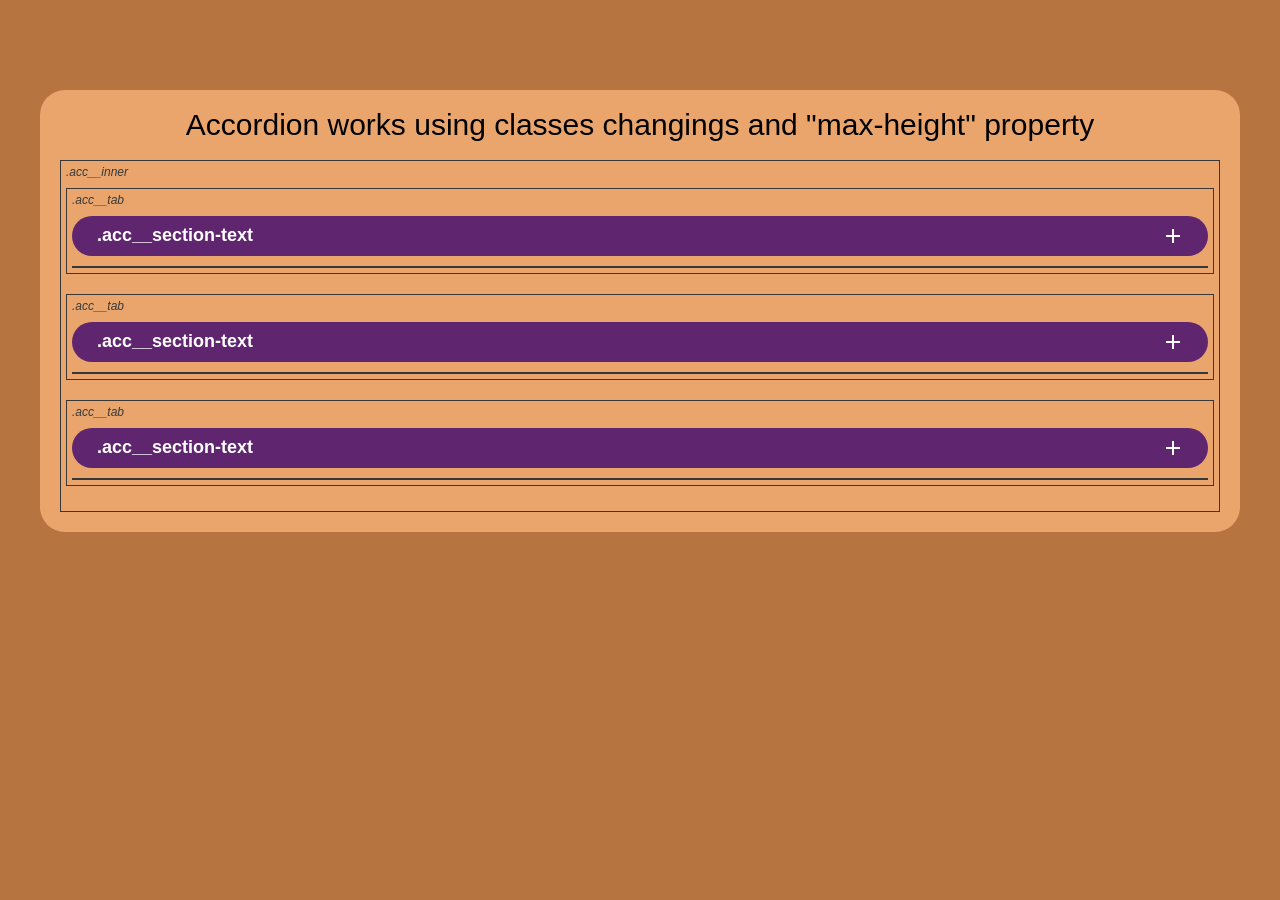
==== accordion.html @ 95dd74f5 "+ accordion" ====
<!DOCTYPE html>
<html lang="en">

<head>
	<meta charset="UTF-8">
	<meta name="viewport" content="width=device-width, initial-scale=1.0">
	<link rel="stylesheet" href="./css/accordion.css">
	<title>Accordion</title>
</head>

<body>
	<div class="wrapper">
		<div class="container">
			<div class="acc">
				<h2 class="acc__heading">
					Accordion works using classes changings and
					"max-height" property
				</h2>
				<div class="acc__inner">
					<div class="acc__inner-label label">
						.acc__inner
					</div>
					<div class="acc__tab">
						<div class="label">.acc__tab</div>
						<div class="acc__section">
							<div class="acc__section-text">
								.acc__section-text
							</div>
							<div class="acc__section-button acc__button">
								<div class="acc__button-line"></div>
								<div class="acc__button-line"></div>
							</div>
						</div>
						<div class="acc__content">
							<div class="label">.acc__content</div>
							<div class="acc__text">
								<div class="label">.acc__text</div>
								<pre class="code">
let tabs = document.querySelectorAll(".acc__tab"); //табы
let sections = document.querySelectorAll(".acc__section"); // секция
let contents = document.querySelectorAll(".acc__content"); //раскрывающиеся контенты внтури табов

for (let i = 0; i < contents.length; i++) {
	sections[i].addEventListener("click", function () {
		let active = document.querySelector(".acc__content--active"); //поиск открытого контента
		let open = document.querySelector(".acc__tab--open"); //поиск открытого таба

		//если есть активный контент и его высота не равна 0
		if (contents[i].classList.contains("acc__content--active") && contents[i].style.maxHeight != null) {

			//удалить пустой класс активности у контента
			contents[i].classList.remove("acc__content--active");

			//удалить класс активности у вкладки (плюсик)
			tabs[i].classList.remove("acc__tab--open");

			//закрыть контент
			contents[i].style.maxHeight = null;
		} else {
			//добавить класс контенту
			contents[i].classList.add("acc__content--active");

			//добавить класс активности вкладке
			tabs[i].classList.add("acc__tab--open");

			//открыть контент
			contents[i].style.maxHeight = contents[i].scrollHeight + "px";

			//если есть открытые контенты на странице
			if (active) {
				//удалить класс у контента
				active.classList.remove("acc__content--active");

				//удалить класс у открытой вкладки
				open.classList.remove("acc__tab--open");

				//закрыть контент
				active.style.maxHeight = null;
			}
		}
	});
}
											</pre>
							</div>
						</div>
					</div>

					<div class="acc__tab">
						<div class="label">.acc__tab</div>
						<div class="acc__section">
							<div class="acc__section-text">
								.acc__section-text
							</div>
							<div class="acc__section-button acc__button">
								<div class="acc__button-line"></div>
								<div class="acc__button-line"></div>
							</div>
						</div>
						<div class="acc__content">
							<div class="label">.acc__content</div>
							<div class="acc__text">
								<div class="label">.acc__text</div>
								Lorem ipsum dolor sit amet
								consectetur adipisicing elit.
								Inventore rerum id corrupti
								saepe laudantium sunt, assumenda
								veniam alias deserunt odit
								molestiae iure consequuntur
								ratione in ipsum eligendi facere
								eveniet fugit! Ullam maiores
								assumenda, nesciunt quo mollitia
								officiis iure tempore dolorem
								autem facere neque velit
								doloribus, debitis vero qui
								itaque consequatur quae, odit
								repellendus porro ut eum quas.
								Illum porro accusantium cumque
								non odio quam illo corrupti
								veniam deleniti voluptate iste
								sapiente consequatur placeat
								neque numquam nesciunt, dolorem
								est a magnam dolore delectus,
								iure error praesentium. Itaque
								maxime consectetur commodi! Non
								quidem temporibus deserunt,
								cumque tenetur quae et! Qui,
								fugit nemo.
							</div>
						</div>
					</div>

					<div class="acc__tab">
						<div class="label">.acc__tab</div>
						<div class="acc__section">
							<div class="acc__section-text">
								.acc__section-text
							</div>
							<div class="acc__section-button acc__button">
								<div class="acc__button-line"></div>
								<div class="acc__button-line"></div>
							</div>
						</div>
						<div class="acc__content">
							<div class="label">.acc__content</div>
							<div class="acc__text">
								<div class="label">.acc__text</div>
								Lorem ipsum dolor sit amet
								consectetur adipisicing elit.
								Inventore rerum id corrupti
								saepe laudantium sunt, assumenda
								veniam alias deserunt odit
								molestiae iure consequuntur
								ratione in ipsum eligendi facere
								eveniet fugit! Ullam maiores
								assumenda, nesciunt quo mollitia
								officiis iure tempore dolorem
								autem facere neque velit
								doloribus, debitis vero qui
								itaque consequatur quae, odit
								repellendus porro ut eum quas.
								Illum porro accusantium cumque
								non odio quam illo corrupti
								veniam deleniti voluptate iste
								sapiente consequatur placeat
								neque numquam nesciunt, dolorem
								est a magnam dolore delectus,
								iure error praesentium. Itaque
								maxime consectetur commodi! Non
								quidem temporibus deserunt,
								cumque tenetur quae et! Qui,
								fugit nemo.
							</div>
						</div>
					</div>

				</div>
			</div>
		</div>
	</div>
	</div>
	<script src="js/accordion.js"></script>
</body>

</html>
---- css/accordion.css ----
*{margin:0;padding:0;border:0}*,*:before,*::after{-webkit-box-sizing:border-box;box-sizing:border-box}:focus,:active{outline:none}a:focus,a:active{outline:none}nav,footer,header,aside{display:block}html,body{height:100%;width:100%;font-size:100%;line-height:1;font-size:14px;-ms-text-size-adjust:100%;-moz-text-size-adjust:100%;-webkit-text-size-adjust:100%}input,button,textarea{font-family:inherit}input::-ms-clear{display:none}button{cursor:pointer}button::-moz-focus-inner{padding:0;border:0}a,a:visited{text-decoration:none}a:hover{text-decoration:none}ul li{list-style:none}img{vertical-align:top}h1,h2,h3,h4,h5,h6{font-size:inherit;font-weight:400}.wrapper{padding-top:10dvh;min-height:100dvh;width:100%;overflow:hidden;font-family:Arial,"Helvetica Neue",Helvetica,sans-serif;background:#b67540}.code{font-family:"CamingoCode";line-height:1.3}.container{max-width:1260px;margin:0 auto;padding:0 30px}.label{font-style:italic;font-size:12px;margin:0 5px 10px 0;color:#383838}.acc{margin-bottom:20px;border-radius:25px;padding:20px;background:#eaa56d}.acc__heading{font-size:30px;margin-bottom:20px;text-align:center}.acc__inner{border:1px solid #383838;padding:5px}.acc__tab{border:1px solid #383838;margin-bottom:20px;padding:5px}.acc__tab--open .acc__button-line:last-child{-webkit-transform:rotate(180deg);-ms-transform:rotate(180deg);transform:rotate(180deg)}.acc__tab--open .acc__link{background:#ccc}.acc__section{border-radius:25px;padding:10px 25px;font-size:18px;font-weight:600;-webkit-transition:all .3s;transition:all .3s;cursor:pointer;margin-bottom:10px;display:-webkit-box;display:-ms-flexbox;display:flex;-webkit-box-pack:justify;-ms-flex-pack:justify;justify-content:space-between;background:#5f256f}.acc__section:hover{background:#a446be}.acc__section-text{font-size:18px;font-weight:700;color:#fff}.acc__button{width:20px;height:20px;display:-webkit-box;display:-ms-flexbox;display:flex;-webkit-box-pack:center;-ms-flex-pack:center;justify-content:center;-webkit-box-align:center;-ms-flex-align:center;align-items:center;position:relative}.acc__button-line{width:14px;height:2px;background:#fff;position:absolute;-webkit-transition:all .3s;transition:all .3s}.acc__button-line:last-child{-webkit-transform:rotate(90deg);-ms-transform:rotate(90deg);transform:rotate(90deg)}.acc__content{max-height:0;-webkit-transition:all .3s;transition:all .3s;overflow-x:hidden;border:1px solid #383838}.acc__text{padding:10px;border:1px solid #383838}
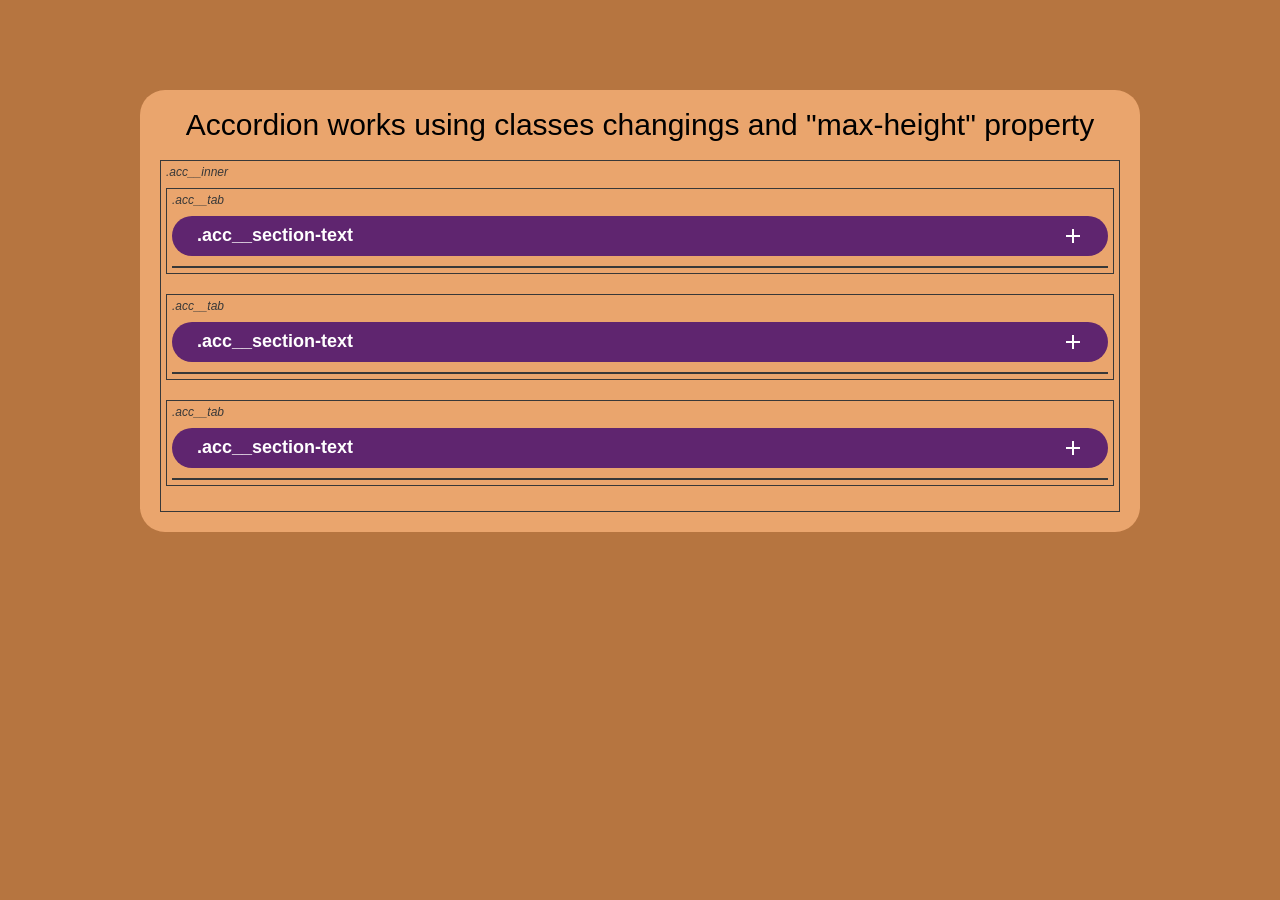
==== commit c005171b: "acc page restyled" ====
--- a/accordion.html
+++ b/accordion.html
@@ -4,178 +4,181 @@
 <head>
 	<meta charset="UTF-8">
 	<meta name="viewport" content="width=device-width, initial-scale=1.0">
+	<link rel="stylesheet" href="./css/main.css">
 	<link rel="stylesheet" href="./css/accordion.css">
 	<title>Accordion</title>
 </head>
 
 <body>
 	<div class="wrapper">
-		<div class="container">
-			<div class="acc">
-				<h2 class="acc__heading">
-					Accordion works using classes changings and
-					"max-height" property
-				</h2>
-				<div class="acc__inner">
-					<div class="acc__inner-label label">
-						.acc__inner
-					</div>
-					<div class="acc__tab">
-						<div class="label">.acc__tab</div>
-						<div class="acc__section">
-							<div class="acc__section-text">
-								.acc__section-text
+		<section class="accordion-section">
+			<div class="container">
+				<div class="acc">
+					<h2 class="acc__heading">
+						Accordion works using classes changings and
+						"max-height" property
+					</h2>
+					<div class="acc__inner">
+						<div class="acc__inner-label label">
+							.acc__inner
+						</div>
+						<div class="acc__tab">
+							<div class="label">.acc__tab</div>
+							<div class="acc__section">
+								<div class="acc__section-text">
+									.acc__section-text
+								</div>
+								<div class="acc__section-button acc__button">
+									<div class="acc__button-line"></div>
+									<div class="acc__button-line"></div>
+								</div>
 							</div>
-							<div class="acc__section-button acc__button">
-								<div class="acc__button-line"></div>
-								<div class="acc__button-line"></div>
+							<div class="acc__content">
+								<div class="label">.acc__content</div>
+								<div class="acc__text">
+									<div class="label">.acc__text</div>
+									<pre class="code">
+	let tabs = document.querySelectorAll(".acc__tab"); //табы
+	let sections = document.querySelectorAll(".acc__section"); // секция
+	let contents = document.querySelectorAll(".acc__content"); //раскрывающиеся контенты внтури табов
+	
+	for (let i = 0; i < contents.length; i++) {
+		sections[i].addEventListener("click", function () {
+			let active = document.querySelector(".acc__content--active"); //поиск открытого контента
+			let open = document.querySelector(".acc__tab--open"); //поиск открытого таба
+	
+			//если есть активный контент и его высота не равна 0
+			if (contents[i].classList.contains("acc__content--active") && contents[i].style.maxHeight != null) {
+	
+				//удалить пустой класс активности у контента
+				contents[i].classList.remove("acc__content--active");
+	
+				//удалить класс активности у вкладки (плюсик)
+				tabs[i].classList.remove("acc__tab--open");
+	
+				//закрыть контент
+				contents[i].style.maxHeight = null;
+			} else {
+				//добавить класс контенту
+				contents[i].classList.add("acc__content--active");
+	
+				//добавить класс активности вкладке
+				tabs[i].classList.add("acc__tab--open");
+	
+				//открыть контент
+				contents[i].style.maxHeight = contents[i].scrollHeight + "px";
+	
+				//если есть открытые контенты на странице
+				if (active) {
+					//удалить класс у контента
+					active.classList.remove("acc__content--active");
+	
+					//удалить класс у открытой вкладки
+					open.classList.remove("acc__tab--open");
+	
+					//закрыть контент
+					active.style.maxHeight = null;
+				}
+			}
+		});
+	}
+												</pre>
+								</div>
 							</div>
 						</div>
-						<div class="acc__content">
-							<div class="label">.acc__content</div>
-							<div class="acc__text">
-								<div class="label">.acc__text</div>
-								<pre class="code">
-let tabs = document.querySelectorAll(".acc__tab"); //табы
-let sections = document.querySelectorAll(".acc__section"); // секция
-let contents = document.querySelectorAll(".acc__content"); //раскрывающиеся контенты внтури табов
-
-for (let i = 0; i < contents.length; i++) {
-	sections[i].addEventListener("click", function () {
-		let active = document.querySelector(".acc__content--active"); //поиск открытого контента
-		let open = document.querySelector(".acc__tab--open"); //поиск открытого таба
-
-		//если есть активный контент и его высота не равна 0
-		if (contents[i].classList.contains("acc__content--active") && contents[i].style.maxHeight != null) {
-
-			//удалить пустой класс активности у контента
-			contents[i].classList.remove("acc__content--active");
-
-			//удалить класс активности у вкладки (плюсик)
-			tabs[i].classList.remove("acc__tab--open");
-
-			//закрыть контент
-			contents[i].style.maxHeight = null;
-		} else {
-			//добавить класс контенту
-			contents[i].classList.add("acc__content--active");
-
-			//добавить класс активности вкладке
-			tabs[i].classList.add("acc__tab--open");
-
-			//открыть контент
-			contents[i].style.maxHeight = contents[i].scrollHeight + "px";
-
-			//если есть открытые контенты на странице
-			if (active) {
-				//удалить класс у контента
-				active.classList.remove("acc__content--active");
-
-				//удалить класс у открытой вкладки
-				open.classList.remove("acc__tab--open");
-
-				//закрыть контент
-				active.style.maxHeight = null;
-			}
-		}
-	});
-}
-											</pre>
+	
+						<div class="acc__tab">
+							<div class="label">.acc__tab</div>
+							<div class="acc__section">
+								<div class="acc__section-text">
+									.acc__section-text
+								</div>
+								<div class="acc__section-button acc__button">
+									<div class="acc__button-line"></div>
+									<div class="acc__button-line"></div>
+								</div>
+							</div>
+							<div class="acc__content">
+								<div class="label">.acc__content</div>
+								<div class="acc__text">
+									<div class="label">.acc__text</div>
+									Lorem ipsum dolor sit amet
+									consectetur adipisicing elit.
+									Inventore rerum id corrupti
+									saepe laudantium sunt, assumenda
+									veniam alias deserunt odit
+									molestiae iure consequuntur
+									ratione in ipsum eligendi facere
+									eveniet fugit! Ullam maiores
+									assumenda, nesciunt quo mollitia
+									officiis iure tempore dolorem
+									autem facere neque velit
+									doloribus, debitis vero qui
+									itaque consequatur quae, odit
+									repellendus porro ut eum quas.
+									Illum porro accusantium cumque
+									non odio quam illo corrupti
+									veniam deleniti voluptate iste
+									sapiente consequatur placeat
+									neque numquam nesciunt, dolorem
+									est a magnam dolore delectus,
+									iure error praesentium. Itaque
+									maxime consectetur commodi! Non
+									quidem temporibus deserunt,
+									cumque tenetur quae et! Qui,
+									fugit nemo.
+								</div>
 							</div>
 						</div>
-					</div>
-
-					<div class="acc__tab">
-						<div class="label">.acc__tab</div>
-						<div class="acc__section">
-							<div class="acc__section-text">
-								.acc__section-text
+	
+						<div class="acc__tab">
+							<div class="label">.acc__tab</div>
+							<div class="acc__section">
+								<div class="acc__section-text">
+									.acc__section-text
+								</div>
+								<div class="acc__section-button acc__button">
+									<div class="acc__button-line"></div>
+									<div class="acc__button-line"></div>
+								</div>
 							</div>
-							<div class="acc__section-button acc__button">
-								<div class="acc__button-line"></div>
-								<div class="acc__button-line"></div>
+							<div class="acc__content">
+								<div class="label">.acc__content</div>
+								<div class="acc__text">
+									<div class="label">.acc__text</div>
+									Lorem ipsum dolor sit amet
+									consectetur adipisicing elit.
+									Inventore rerum id corrupti
+									saepe laudantium sunt, assumenda
+									veniam alias deserunt odit
+									molestiae iure consequuntur
+									ratione in ipsum eligendi facere
+									eveniet fugit! Ullam maiores
+									assumenda, nesciunt quo mollitia
+									officiis iure tempore dolorem
+									autem facere neque velit
+									doloribus, debitis vero qui
+									itaque consequatur quae, odit
+									repellendus porro ut eum quas.
+									Illum porro accusantium cumque
+									non odio quam illo corrupti
+									veniam deleniti voluptate iste
+									sapiente consequatur placeat
+									neque numquam nesciunt, dolorem
+									est a magnam dolore delectus,
+									iure error praesentium. Itaque
+									maxime consectetur commodi! Non
+									quidem temporibus deserunt,
+									cumque tenetur quae et! Qui,
+									fugit nemo.
+								</div>
 							</div>
 						</div>
-						<div class="acc__content">
-							<div class="label">.acc__content</div>
-							<div class="acc__text">
-								<div class="label">.acc__text</div>
-								Lorem ipsum dolor sit amet
-								consectetur adipisicing elit.
-								Inventore rerum id corrupti
-								saepe laudantium sunt, assumenda
-								veniam alias deserunt odit
-								molestiae iure consequuntur
-								ratione in ipsum eligendi facere
-								eveniet fugit! Ullam maiores
-								assumenda, nesciunt quo mollitia
-								officiis iure tempore dolorem
-								autem facere neque velit
-								doloribus, debitis vero qui
-								itaque consequatur quae, odit
-								repellendus porro ut eum quas.
-								Illum porro accusantium cumque
-								non odio quam illo corrupti
-								veniam deleniti voluptate iste
-								sapiente consequatur placeat
-								neque numquam nesciunt, dolorem
-								est a magnam dolore delectus,
-								iure error praesentium. Itaque
-								maxime consectetur commodi! Non
-								quidem temporibus deserunt,
-								cumque tenetur quae et! Qui,
-								fugit nemo.
-							</div>
-						</div>
+	
 					</div>
-
-					<div class="acc__tab">
-						<div class="label">.acc__tab</div>
-						<div class="acc__section">
-							<div class="acc__section-text">
-								.acc__section-text
-							</div>
-							<div class="acc__section-button acc__button">
-								<div class="acc__button-line"></div>
-								<div class="acc__button-line"></div>
-							</div>
-						</div>
-						<div class="acc__content">
-							<div class="label">.acc__content</div>
-							<div class="acc__text">
-								<div class="label">.acc__text</div>
-								Lorem ipsum dolor sit amet
-								consectetur adipisicing elit.
-								Inventore rerum id corrupti
-								saepe laudantium sunt, assumenda
-								veniam alias deserunt odit
-								molestiae iure consequuntur
-								ratione in ipsum eligendi facere
-								eveniet fugit! Ullam maiores
-								assumenda, nesciunt quo mollitia
-								officiis iure tempore dolorem
-								autem facere neque velit
-								doloribus, debitis vero qui
-								itaque consequatur quae, odit
-								repellendus porro ut eum quas.
-								Illum porro accusantium cumque
-								non odio quam illo corrupti
-								veniam deleniti voluptate iste
-								sapiente consequatur placeat
-								neque numquam nesciunt, dolorem
-								est a magnam dolore delectus,
-								iure error praesentium. Itaque
-								maxime consectetur commodi! Non
-								quidem temporibus deserunt,
-								cumque tenetur quae et! Qui,
-								fugit nemo.
-							</div>
-						</div>
-					</div>
-
 				</div>
 			</div>
-		</div>
+		</section>
 	</div>
 	</div>
 	<script src="js/accordion.js"></script>
--- a/css/main.css
+++ b/css/main.css
@@ -0,0 +1,147 @@
+/*^// ^======================== MIXINS ========================^ //^*/
+/*^// ^======================== MIXINS ========================^ //^*/
+/*undefined*/
+/*^// ^======================== VARS ========================^ //^*/
+/*^// ^======================== VARS ========================^ //^*/
+/*undefined*/
+/*// *============================== RESET STYLES ==============================* //*/
+/*// *============================== RESET STYLES ==============================* //*/
+* {
+  margin: 0;
+  padding: 0;
+  border: 0;
+  background-repeat: no-repeat;
+}
+
+*,
+*:before,
+*::after {
+  -webkit-box-sizing: border-box;
+  box-sizing: border-box;
+  background-repeat: no-repeat;
+}
+
+:focus,
+:active {
+  outline: none;
+}
+
+a:focus,
+a:active {
+  outline: none;
+}
+
+nav,
+footer,
+header,
+aside {
+  display: block;
+}
+
+html,
+body {
+  height: 100%;
+  width: 100%;
+  line-height: 1;
+  font-size: 14px;
+  -ms-text-size-adjust: 100%;
+  -moz-text-size-adjust: 100%;
+  -webkit-text-size-adjust: 100%;
+}
+
+input,
+button,
+textarea {
+  font-family: inherit;
+}
+
+input::-ms-clear {
+  display: none;
+}
+
+button {
+  cursor: pointer;
+  background: transparent;
+}
+
+button::-moz-focus-inner {
+  padding: 0;
+  border: 0;
+}
+
+a,
+a:visited {
+  text-decoration: none;
+}
+
+a:hover {
+  text-decoration: none;
+}
+
+ul li {
+  list-style: none;
+}
+
+img {
+  vertical-align: top;
+}
+
+h1,
+h2,
+h3,
+h4,
+h5,
+h6 {
+  font-size: inherit;
+  font-weight: 400;
+}
+
+/*^// ^======================== FONTS ========================^ //^*/
+/*^// ^======================== FONTS ========================^ //^*/
+/*undefined*/
+/*@// @======================== GENERAL ========================@ //@*/
+/*@// @======================== GENERAL ========================@ //@*/
+html {
+  scroll-behavior: smooth;
+}
+
+.wrapper {
+  min-height: 100%;
+  width: 100%;
+  overflow: hidden;
+  font-family: Arial, "Helvetica Neue", Helvetica, sans-serif;
+}
+
+.container {
+  max-width: max(1440px, 100vw);
+  padding: 0 max(20px, 1.3888888889vw);
+  margin: 0 auto;
+  height: 100%;
+}
+
+.code {
+  font-family: "CamingoCode";
+  line-height: 1.3;
+}
+
+/*^// ^======================== BUTTONS ========================^ //^*/
+/*^// ^======================== BUTTONS ========================^ //^*/
+/*undefined*/
+/*^// ^======================== MODALS ========================^ //^*/
+/*^// ^======================== MODALS ========================^ //^*/
+/* undefined*/
+/*^// ^======================== INPUTS ========================^ //^*/
+/*^// ^======================== INPUTS ========================^ //^*/
+/* undefined*/
+/*@// @======================== HEADER ========================@ //@*/
+/*@// @======================== HEADER ========================@ //@*/
+/*undefined*/
+/*@// @======================== FOOTER ========================@ //@*/
+/*@// @======================== FOOTER ========================@ //@*/
+/*undefined*/
+/*^// ^======================== ACCORDIONS ========================^ //^*/
+/*^// ^======================== ACCORDIONS ========================^ //^*/
+/* undefined*/
+/*^// ^======================== BADGES ========================^ //^*/
+/*^// ^======================== BADGES ========================^ //^*/
+/* undefined*/
--- a/css/accordion.css
+++ b/css/accordion.css
@@ -1 +1,105 @@
-*{margin:0;padding:0;border:0}*,*:before,*::after{-webkit-box-sizing:border-box;box-sizing:border-box}:focus,:active{outline:none}a:focus,a:active{outline:none}nav,footer,header,aside{display:block}html,body{height:100%;width:100%;font-size:100%;line-height:1;font-size:14px;-ms-text-size-adjust:100%;-moz-text-size-adjust:100%;-webkit-text-size-adjust:100%}input,button,textarea{font-family:inherit}input::-ms-clear{display:none}button{cursor:pointer}button::-moz-focus-inner{padding:0;border:0}a,a:visited{text-decoration:none}a:hover{text-decoration:none}ul li{list-style:none}img{vertical-align:top}h1,h2,h3,h4,h5,h6{font-size:inherit;font-weight:400}.wrapper{padding-top:10dvh;min-height:100dvh;width:100%;overflow:hidden;font-family:Arial,"Helvetica Neue",Helvetica,sans-serif;background:#b67540}.code{font-family:"CamingoCode";line-height:1.3}.container{max-width:1260px;margin:0 auto;padding:0 30px}.label{font-style:italic;font-size:12px;margin:0 5px 10px 0;color:#383838}.acc{margin-bottom:20px;border-radius:25px;padding:20px;background:#eaa56d}.acc__heading{font-size:30px;margin-bottom:20px;text-align:center}.acc__inner{border:1px solid #383838;padding:5px}.acc__tab{border:1px solid #383838;margin-bottom:20px;padding:5px}.acc__tab--open .acc__button-line:last-child{-webkit-transform:rotate(180deg);-ms-transform:rotate(180deg);transform:rotate(180deg)}.acc__tab--open .acc__link{background:#ccc}.acc__section{border-radius:25px;padding:10px 25px;font-size:18px;font-weight:600;-webkit-transition:all .3s;transition:all .3s;cursor:pointer;margin-bottom:10px;display:-webkit-box;display:-ms-flexbox;display:flex;-webkit-box-pack:justify;-ms-flex-pack:justify;justify-content:space-between;background:#5f256f}.acc__section:hover{background:#a446be}.acc__section-text{font-size:18px;font-weight:700;color:#fff}.acc__button{width:20px;height:20px;display:-webkit-box;display:-ms-flexbox;display:flex;-webkit-box-pack:center;-ms-flex-pack:center;justify-content:center;-webkit-box-align:center;-ms-flex-align:center;align-items:center;position:relative}.acc__button-line{width:14px;height:2px;background:#fff;position:absolute;-webkit-transition:all .3s;transition:all .3s}.acc__button-line:last-child{-webkit-transform:rotate(90deg);-ms-transform:rotate(90deg);transform:rotate(90deg)}.acc__content{max-height:0;-webkit-transition:all .3s;transition:all .3s;overflow-x:hidden;border:1px solid #383838}.acc__text{padding:10px;border:1px solid #383838}+.accordion-section {
+  min-height: 100dvh;
+  padding-top: 10dvh;
+  background: #b67540;
+}
+
+.label {
+  margin: 0 5px 10px 0;
+  color: #383838;
+  font-size: 12px;
+  font-style: italic;
+}
+
+.acc {
+  max-width: 1000px;
+  margin: 0 auto 20px;
+  padding: 20px;
+  border-radius: 25px;
+  background: #eaa56d;
+}
+.acc__heading {
+  margin-bottom: 20px;
+  font-size: 30px;
+  text-align: center;
+}
+.acc__inner {
+  padding: 5px;
+  border: 1px solid #383838;
+}
+.acc__tab {
+  margin-bottom: 20px;
+  padding: 5px;
+  border: 1px solid #383838;
+}
+.acc__tab--open .acc__button-line:last-child {
+  -webkit-transform: rotate(180deg);
+      -ms-transform: rotate(180deg);
+          transform: rotate(180deg);
+}
+.acc__tab--open .acc__link {
+  background: #ccc;
+}
+.acc__section {
+  display: -webkit-box;
+  display: -ms-flexbox;
+  display: flex;
+  -webkit-box-pack: justify;
+      -ms-flex-pack: justify;
+          justify-content: space-between;
+  margin-bottom: 10px;
+  padding: 10px 25px;
+  border-radius: 25px;
+  background: #5f256f;
+  cursor: pointer;
+  font-size: 18px;
+  font-weight: 600;
+  -webkit-transition: all 0.3s;
+  transition: all 0.3s;
+}
+.acc__section:hover {
+  background: #8e2ca9;
+}
+.acc__section-text {
+  color: #fff;
+  font-size: 18px;
+  font-weight: 700;
+}
+.acc__button {
+  position: relative;
+  display: -webkit-box;
+  display: -ms-flexbox;
+  display: flex;
+  -webkit-box-pack: center;
+      -ms-flex-pack: center;
+          justify-content: center;
+  -webkit-box-align: center;
+      -ms-flex-align: center;
+          align-items: center;
+  width: 20px;
+  height: 20px;
+}
+.acc__button-line {
+  position: absolute;
+  width: 14px;
+  height: 2px;
+  background: #fff;
+  -webkit-transition: all 0.3s;
+  transition: all 0.3s;
+}
+.acc__button-line:last-child {
+  -webkit-transform: rotate(90deg);
+      -ms-transform: rotate(90deg);
+          transform: rotate(90deg);
+}
+.acc__content {
+  max-height: 0;
+  overflow-x: hidden;
+  border: 1px solid #383838;
+  -webkit-transition: all 0.3s;
+  transition: all 0.3s;
+}
+.acc__text {
+  padding: 10px;
+  border: 1px solid #383838;
+}
